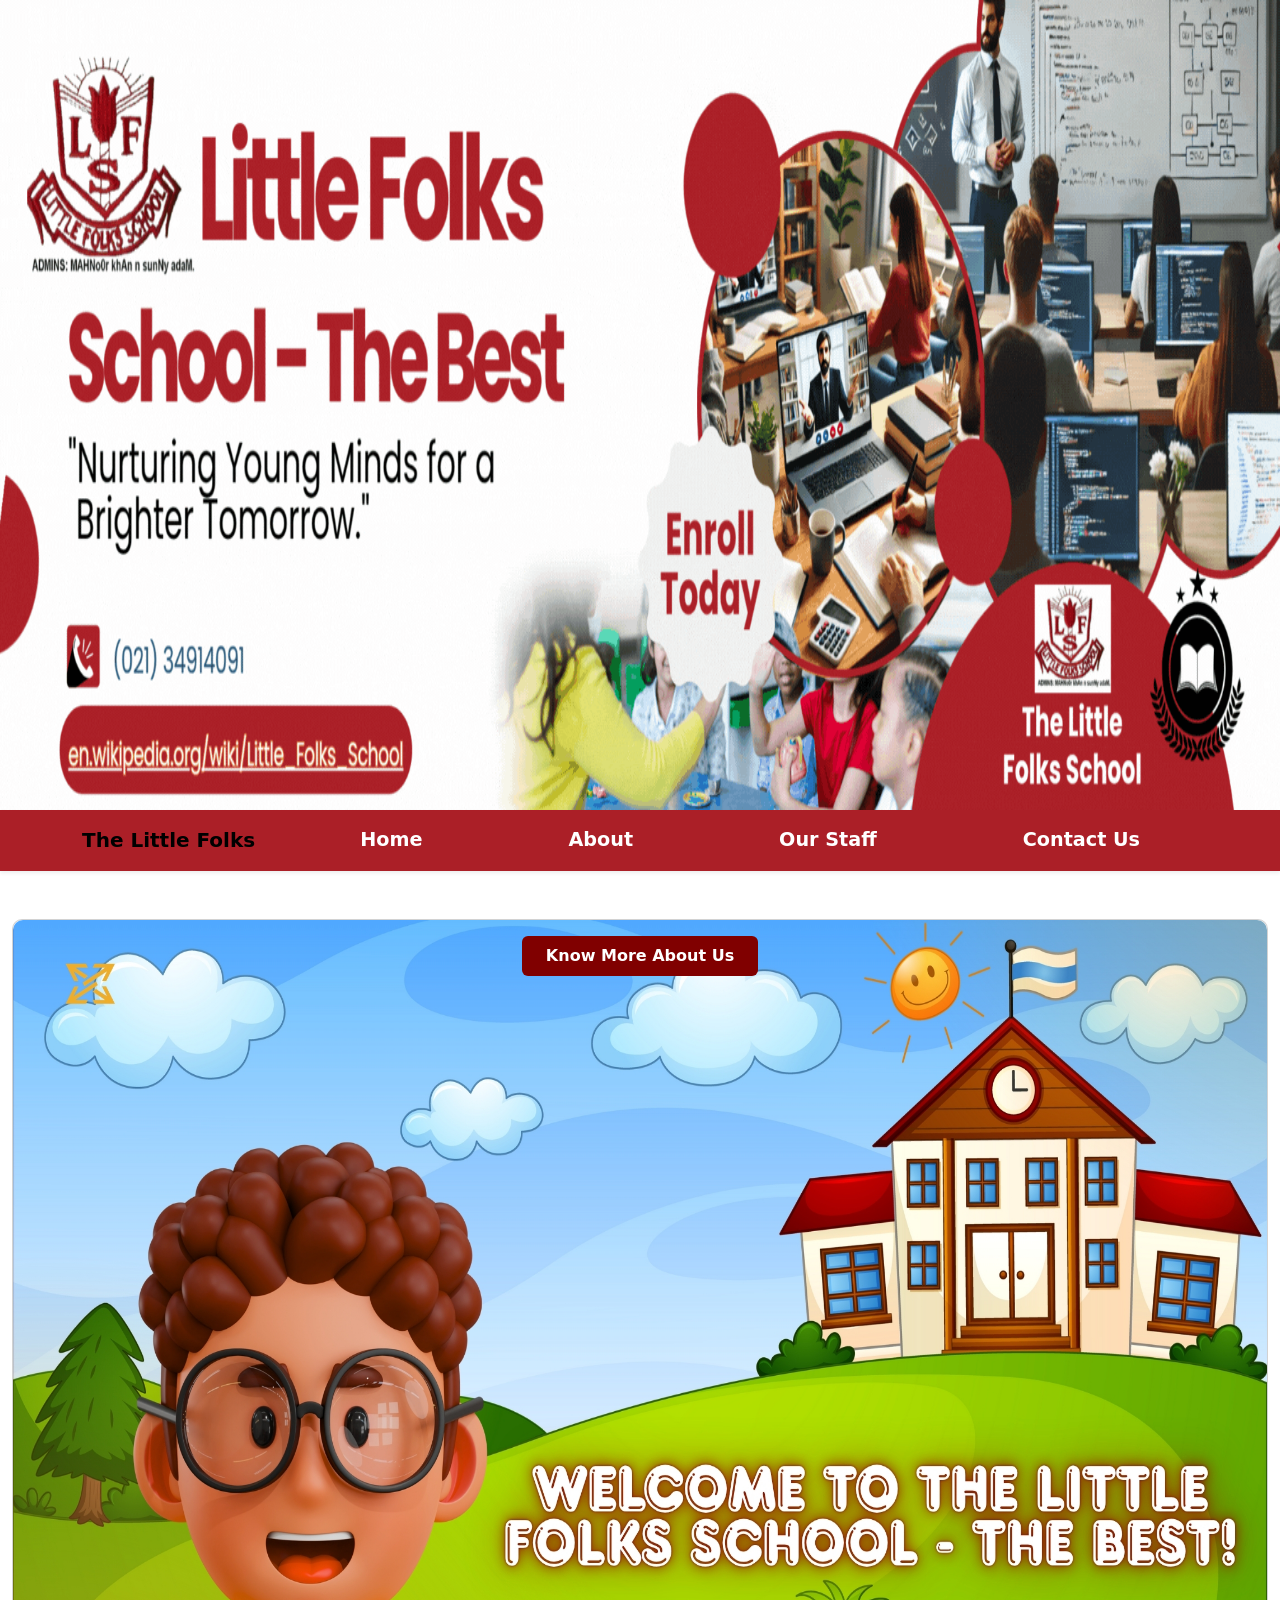
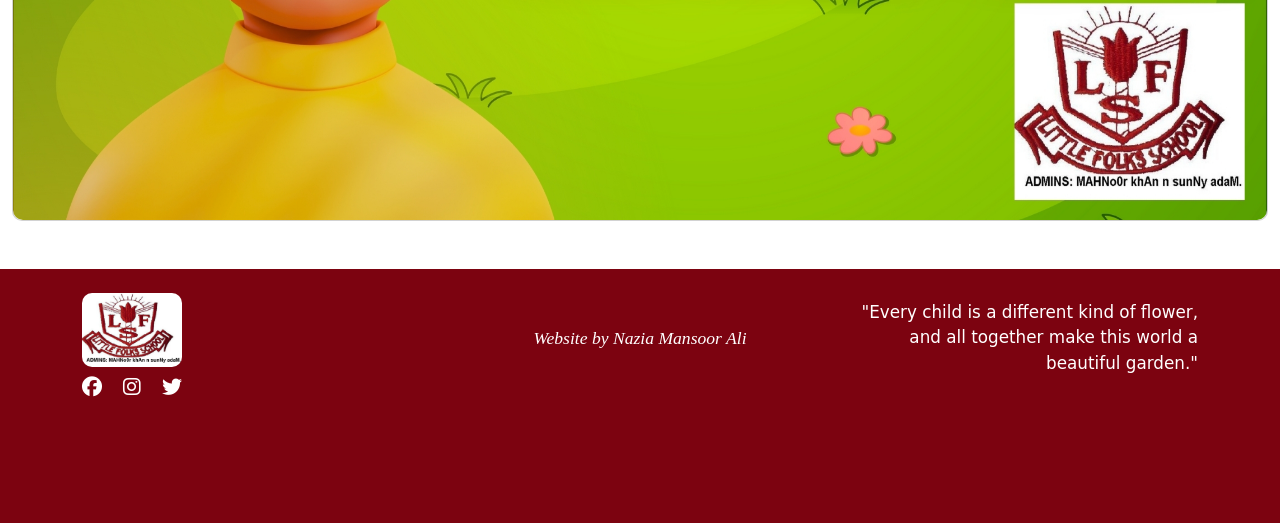
==== index.html @ ed58a2f9 "Add files via upload" ====
<!DOCTYPE html>
<html lang="en">

<head>
    <meta charset="UTF-8">
    <meta name="viewport" content="width=device-width, initial-scale=1">
    <title>The Little Folks School</title>
    <link href="https://cdn.jsdelivr.net/npm/bootstrap@5.3.0/dist/css/bootstrap.min.css" rel="stylesheet">
    <link rel="stylesheet" href="style.css">
    <link rel="icon" href="assets/logo2.jpg" type="image/x-icon">
    <link rel="stylesheet" href="https://cdnjs.cloudflare.com/ajax/libs/font-awesome/6.4.0/css/all.min.css">


</head>

<body>
        <div class="header-image" >
            <img src="assets/header sectin.gif" alt="School Header" class="gif-header">
        </div>


    <nav class="navbar navbar-expand-lg navbar-light shadow-sm" style="background-color: #ab1f27;">
        <div class="container">
            <a class="navbar-brand fw-bold" href="#">The Little Folks</a>
            <button class="navbar-toggler" type="button" data-bs-toggle="collapse" data-bs-target="#navbarNav"
                aria-controls="navbarNav" aria-expanded="false" aria-label="Toggle navigation">
                <span class="navbar-toggler-icon"></span>
            </button>

            <div class="collapse navbar-collapse justify-content-end" id="navbarNav">
                <ul class="navbar-nav">
                    <li class="nav-item ">
                        <a class="nav-link fw-bold" aria-current="page" href="index.html">Home</a>
                    </li>
                    <li class="nav-item">
                        <a class="nav-link fw-bold tecxt-bg-white" href="about.html">About</a>
                    </li>
                    <li class="nav-item">
                        <a class="nav-link fw-bold" href="staff.html">Our Staff</a>
                    </li>
                    <li class="nav-item">
                        <a class="nav-link fw-bold" href="contact.html">Contact Us</a>
                    </li>
                </ul>
            </div>
        </div>
    </nav>

   
<div class="container-fluid my-5" style="height:100%;">
  <div class="card text-white" style="border-radius: 10px;">
    <img src="assets/section 2.jpg" class="card-img" alt="School Poster" style="height: 100vh; object-cover; width: 100%; border-radius: 10px;">
    
    <div class="card-img-overlay d-flex flex-column justify-content-between align-items-center text-center">
      <div class="mb-5">
        <a href="about.html" class="btn btn-maroon px-4 py-2 fw-bold">Know More About Us</a>
      </div>
    </div>
  </div>
</div>

<footer class="text-white py-4" style="background-color:#7c0310">
  <div class="container">
    <div class="row text-center text-lg-start align-items-center">

     
      <div class="col-lg-4 mb-3 mb-lg-0 d-flex flex-column align-items-center align-items-lg-start">
        <img src="assets/logo2.jpg" alt="School Logo" style="width: 100px; border-radius:10px;" class="mb-2">
        <div>
          <a href="#" class="text-white me-3"><i class="fab fa-facebook fa-lg"></i></a>
          <a href="#" class="text-white me-3"><i class="fab fa-instagram fa-lg"></i></a>
          <a href="#" class="text-white"><i class="fab fa-twitter fa-lg"></i></a>
        </div>
      </div>

   
      <div class="col-lg-4 mb-3 mb-lg-0 text-center">
        <p class="fst-italic" style="font-family: 'Georgia', serif; font-size: 1.1rem;">
          Website by Nazia Mansoor Ali
        </p>
      </div>

     
      <div class="col-lg-4 text-center text-lg-end">
        <p class="fw-light" style="font-size: 1.05rem;">
          "Every child is a different kind of flower, and all together make this world a beautiful garden."
        </p>
      </div>
      
    </div>
  </div>

  <div class="butterfly-container">
  <img src="assets/butterflies 3.gif" alt="Butterfly" class="butterfly">
</div>

</footer>



    <script src="https://cdn.jsdelivr.net/npm/bootstrap@5.3.0/dist/js/bootstrap.bundle.min.js"></script>
</body>

</html>
---- style.css ----
body {
    margin: 0;
    padding: 0;
    overflow-x: hidden; 
  }

  .gif-header {
    width: 100%;
    height: 90vh;
    display: block; 
  }

  .overlay-text {
    position: absolute;
    top: 40%;
    left: 50%;
    transform: translate(-50%, -50%);
    color: white;
    text-shadow: 2px 2px 6px black;
    text-align: center;
    padding: 0 1rem; 
    width: 100%;
    max-width: 100%;
    box-sizing: border-box;
  }

  .overlay-text h1 {
    font-size: 3rem;
    font-weight: bold;
  }

  .overlay-text p {
    font-size: 1.3rem;
  }

  .nav-item {    
    display: inline-block;
    margin: 0px 50px;
    color: white;
    text-decoration: none;
    font-size: 1rem;
  }
.navbar-nav {
  display: flex;
  justify-content: flex-start; /* Start from left */
  align-items: center;
  list-style: none;
  padding: 0;
  margin: 0;
  gap: 30px; /* Use this instead of margin in .nav-item a */
}

.nav-item a {
  color: white;
  text-decoration: none;
  font-size: 1.2rem;
  transition: background-color 0.3s ease, color 0.3s ease;
}
.nav-item a:hover {
        background-color: rgba(255, 255, 255, 0.2);
        color: #fff;
    }

.btn-maroon {
  background-color: maroon;
  color: white;
  border: none;
  transition: 0.3s ease;
}

.btn-maroon:hover {
  background-color: white;
  color: maroon;
  border: 1px solid maroon;
}

.butterfly-container {
  position: relative;
  width: 100%;
  height: 100px;
  overflow: hidden;
}

.butterfly {
  position: absolute;
  left: -100px;
  top: 10px;
  width: 80px;
  animation: flyAcross 10s linear infinite;
}

@keyframes flyAcross {
  0% {
    transform: translateX(0) rotate(0deg);
  }
  50% {
    transform: translateX(50vw) translateY(-20px) rotate(15deg);
  }
  100% {
    transform: translateX(100vw) rotate(0deg);
  }
}


  @media (max-width: 768px) {
    .overlay-text h1 {
      font-size: 2rem;
    }

    .overlay-text p {
      font-size: 1rem;
    }
  }
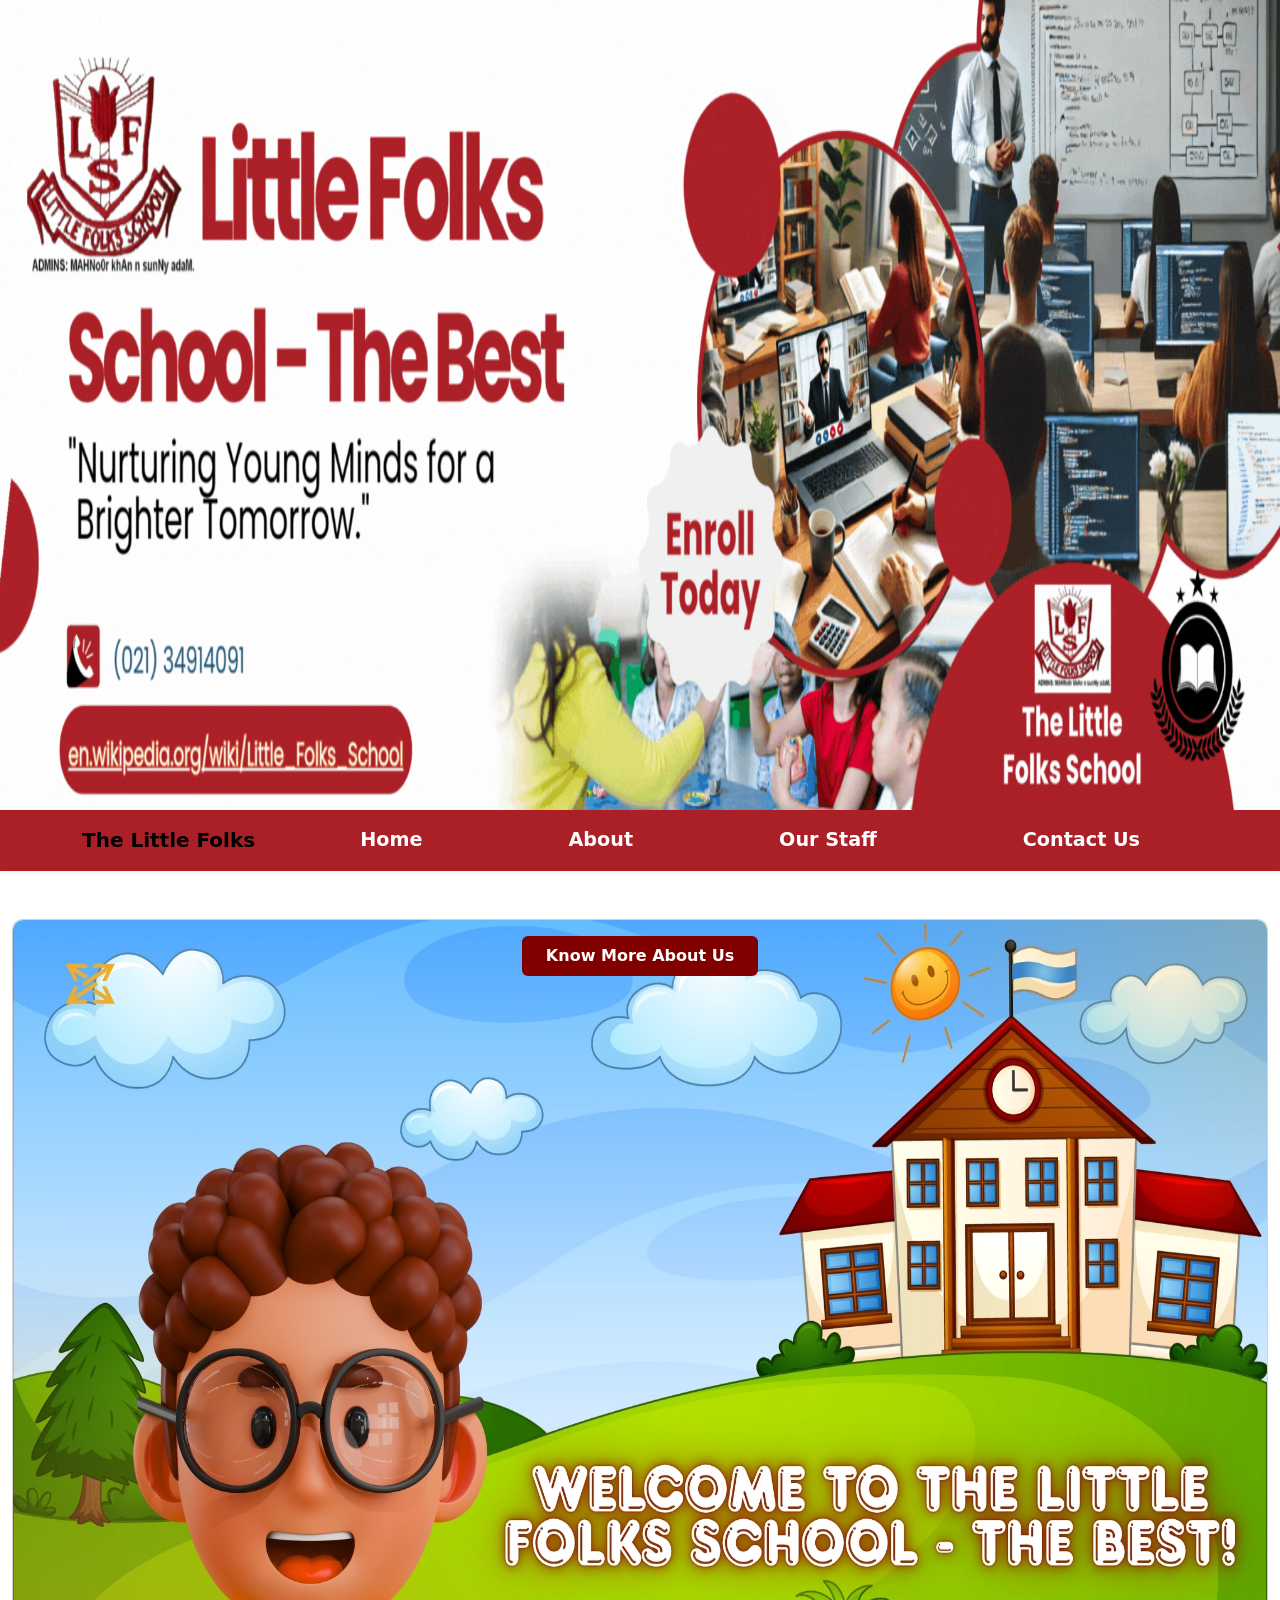
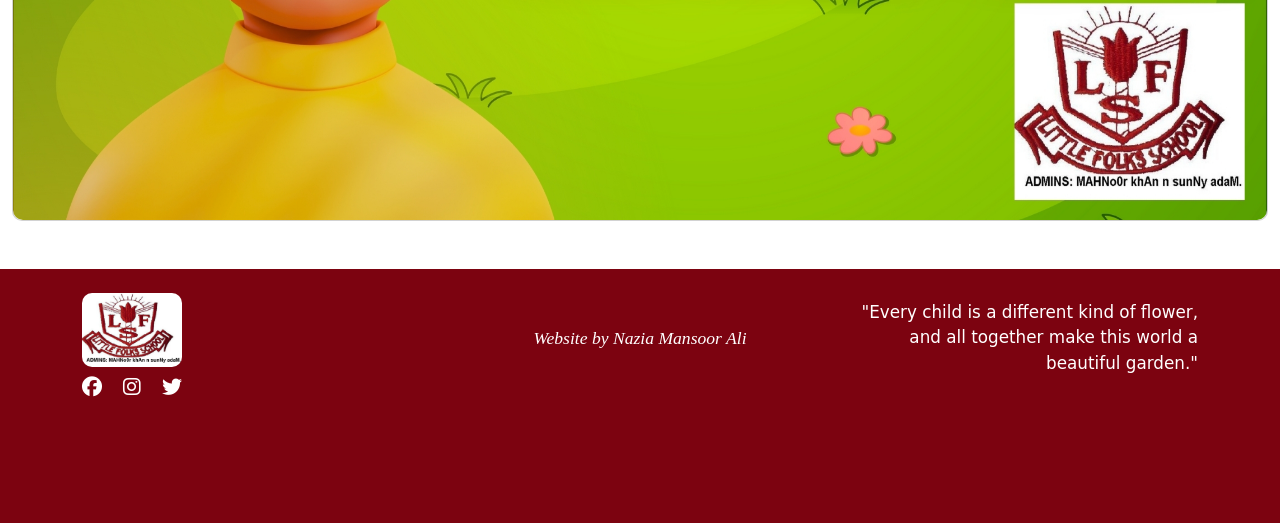
==== commit 94c3b81c: "Update index.html" ====
--- a/index.html
+++ b/index.html
@@ -101,4 +101,4 @@
     <script src="https://cdn.jsdelivr.net/npm/bootstrap@5.3.0/dist/js/bootstrap.bundle.min.js"></script>
 </body>
 
-</html>+</html>
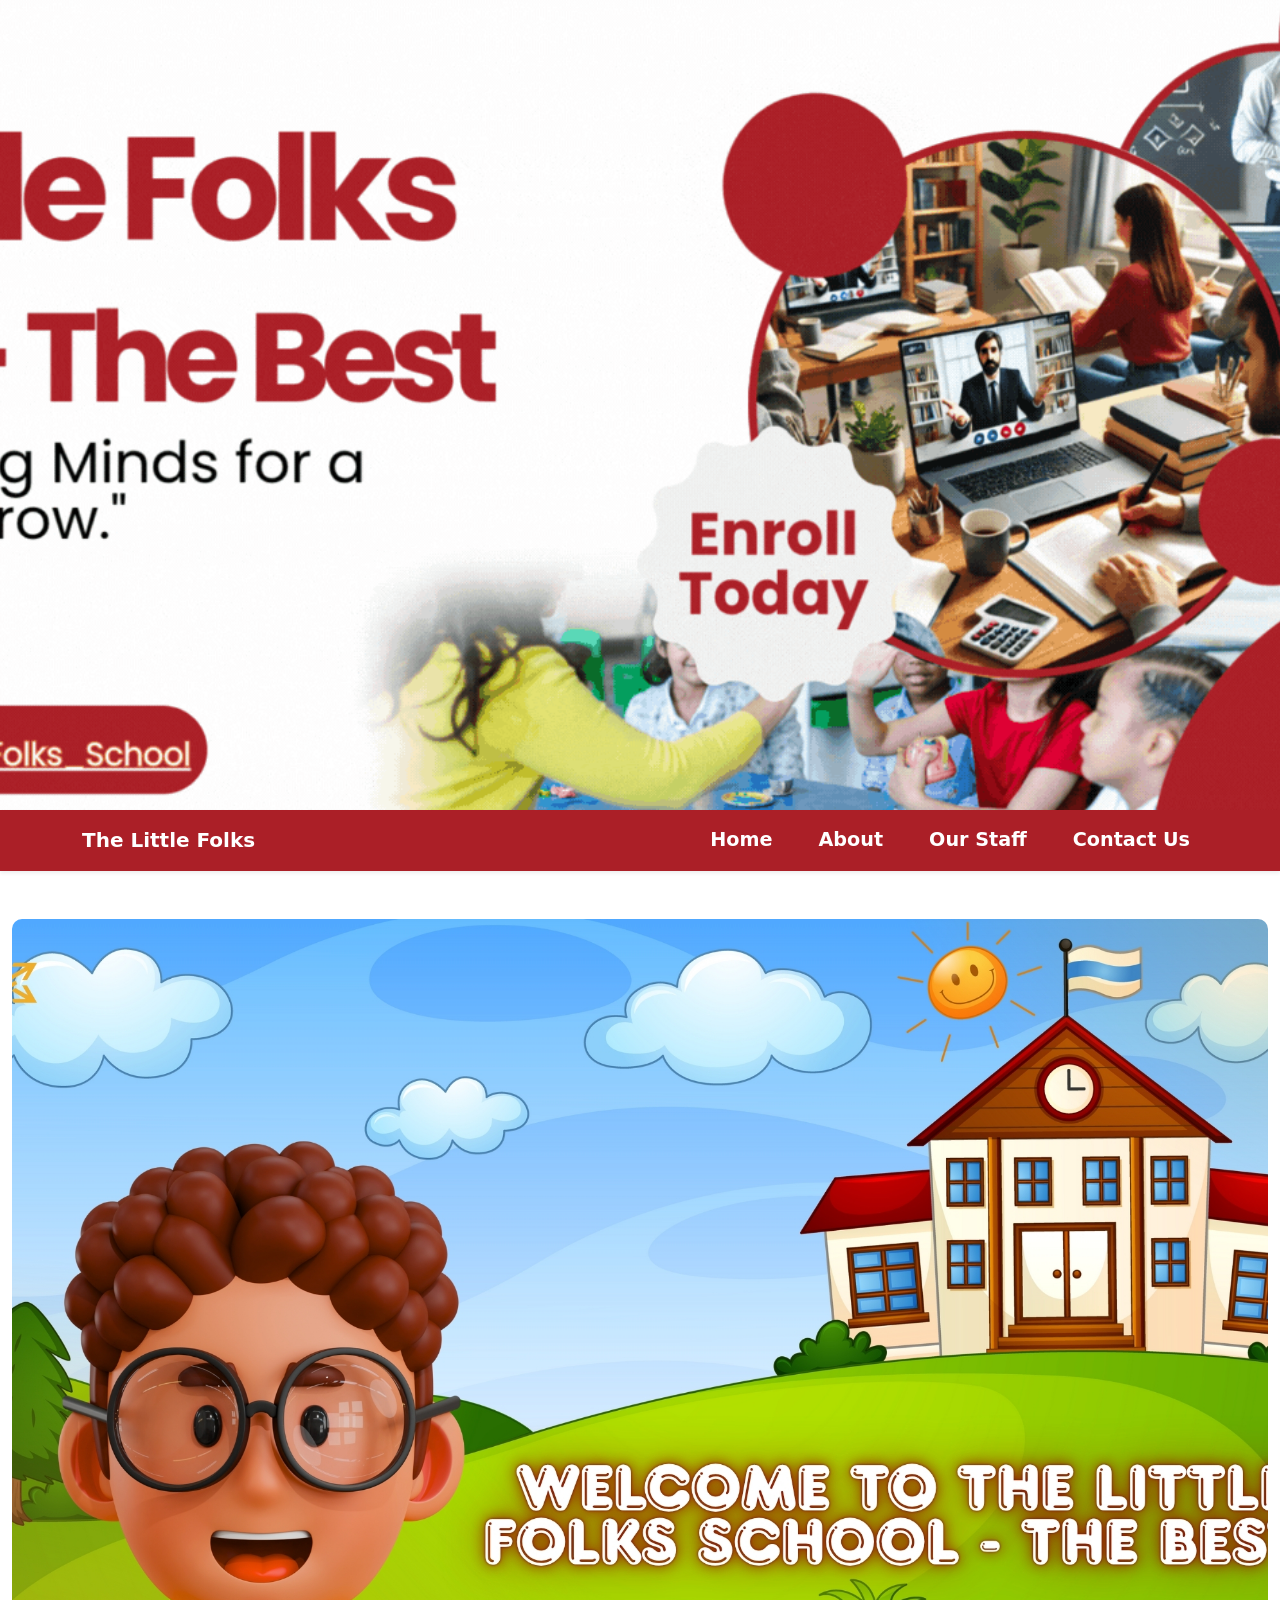
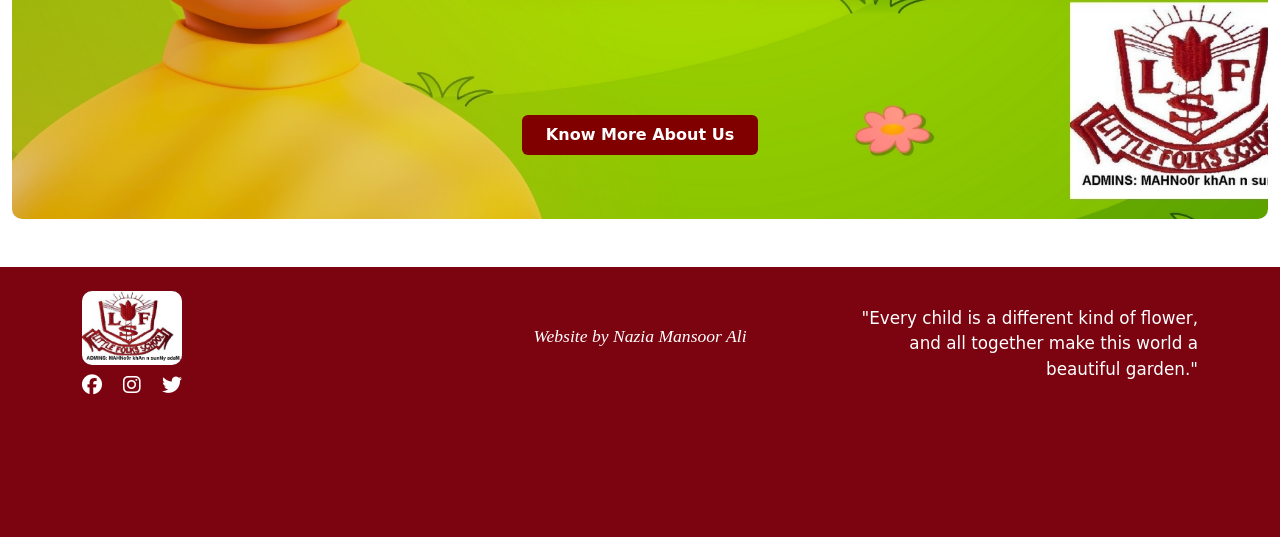
==== commit eb8f086c: "Update index.html" ====
--- a/index.html
+++ b/index.html
@@ -2,103 +2,86 @@
 <html lang="en">
 
 <head>
-    <meta charset="UTF-8">
-    <meta name="viewport" content="width=device-width, initial-scale=1">
-    <title>The Little Folks School</title>
-    <link href="https://cdn.jsdelivr.net/npm/bootstrap@5.3.0/dist/css/bootstrap.min.css" rel="stylesheet">
-    <link rel="stylesheet" href="style.css">
-    <link rel="icon" href="assets/logo2.jpg" type="image/x-icon">
-    <link rel="stylesheet" href="https://cdnjs.cloudflare.com/ajax/libs/font-awesome/6.4.0/css/all.min.css">
-
-
+  <meta charset="UTF-8">
+  <meta name="viewport" content="width=device-width, initial-scale=1">
+  <title>The Little Folks School</title>
+  <link href="https://cdn.jsdelivr.net/npm/bootstrap@5.3.0/dist/css/bootstrap.min.css" rel="stylesheet">
+  <link rel="stylesheet" href="https://cdnjs.cloudflare.com/ajax/libs/font-awesome/6.4.0/css/all.min.css">
+  <link rel="icon" href="assets/logo2.jpg" type="image/x-icon">
+  <link rel="stylesheet" href="style.css">
 </head>
 
 <body>
-        <div class="header-image" >
-            <img src="assets/header sectin.gif" alt="School Header" class="gif-header">
-        </div>
+  <div class="header-image">
+    <img src="assets/header sectin.gif" alt="School Header" class="gif-header">
+  </div>
 
+  <nav class="navbar navbar-expand-lg navbar-light shadow-sm" style="background-color: #ab1f27;">
+    <div class="container">
+      <a class="navbar-brand fw-bold text-white" href="#">The Little Folks</a>
+      <button class="navbar-toggler" type="button" data-bs-toggle="collapse" data-bs-target="#navbarNav"
+        aria-controls="navbarNav" aria-expanded="false" aria-label="Toggle navigation">
+        <span class="navbar-toggler-icon"></span>
+      </button>
 
-    <nav class="navbar navbar-expand-lg navbar-light shadow-sm" style="background-color: #ab1f27;">
-        <div class="container">
-            <a class="navbar-brand fw-bold" href="#">The Little Folks</a>
-            <button class="navbar-toggler" type="button" data-bs-toggle="collapse" data-bs-target="#navbarNav"
-                aria-controls="navbarNav" aria-expanded="false" aria-label="Toggle navigation">
-                <span class="navbar-toggler-icon"></span>
-            </button>
+      <div class="collapse navbar-collapse justify-content-end" id="navbarNav">
+        <ul class="navbar-nav">
+          <li class="nav-item">
+            <a class="nav-link fw-bold" href="index.html">Home</a>
+          </li>
+          <li class="nav-item">
+            <a class="nav-link fw-bold" href="about.html">About</a>
+          </li>
+          <li class="nav-item">
+            <a class="nav-link fw-bold" href="staff.html">Our Staff</a>
+          </li>
+          <li class="nav-item">
+            <a class="nav-link fw-bold" href="contact.html">Contact Us</a>
+          </li>
+        </ul>
+      </div>
+    </div>
+  </nav>
 
-            <div class="collapse navbar-collapse justify-content-end" id="navbarNav">
-                <ul class="navbar-nav">
-                    <li class="nav-item ">
-                        <a class="nav-link fw-bold" aria-current="page" href="index.html">Home</a>
-                    </li>
-                    <li class="nav-item">
-                        <a class="nav-link fw-bold tecxt-bg-white" href="about.html">About</a>
-                    </li>
-                    <li class="nav-item">
-                        <a class="nav-link fw-bold" href="staff.html">Our Staff</a>
-                    </li>
-                    <li class="nav-item">
-                        <a class="nav-link fw-bold" href="contact.html">Contact Us</a>
-                    </li>
-                </ul>
-            </div>
-        </div>
-    </nav>
-
-   
-<div class="container-fluid my-5" style="height:100%;">
-  <div class="card text-white" style="border-radius: 10px;">
-    <img src="assets/section 2.jpg" class="card-img" alt="School Poster" style="height: 100vh; object-cover; width: 100%; border-radius: 10px;">
-    
-    <div class="card-img-overlay d-flex flex-column justify-content-between align-items-center text-center">
-      <div class="mb-5">
-        <a href="about.html" class="btn btn-maroon px-4 py-2 fw-bold">Know More About Us</a>
+  <div class="container-fluid my-5">
+    <div class="card text-white border-0">
+      <img src="assets/section 2.jpg" class="card-img" alt="School Poster"
+        style="height: 100vh; object-fit: cover; width: 100%; border-radius: 10px;">
+      <div class="card-img-overlay d-flex flex-column justify-content-end align-items-center text-center">
+        <a href="about.html" class="btn btn-maroon px-4 py-2 fw-bold mb-5">Know More About Us</a>
       </div>
     </div>
   </div>
-</div>
 
-<footer class="text-white py-4" style="background-color:#7c0310">
-  <div class="container">
-    <div class="row text-center text-lg-start align-items-center">
-
-     
-      <div class="col-lg-4 mb-3 mb-lg-0 d-flex flex-column align-items-center align-items-lg-start">
-        <img src="assets/logo2.jpg" alt="School Logo" style="width: 100px; border-radius:10px;" class="mb-2">
-        <div>
-          <a href="#" class="text-white me-3"><i class="fab fa-facebook fa-lg"></i></a>
-          <a href="#" class="text-white me-3"><i class="fab fa-instagram fa-lg"></i></a>
-          <a href="#" class="text-white"><i class="fab fa-twitter fa-lg"></i></a>
+  <footer class="text-white py-4" style="background-color:#7c0310">
+    <div class="container">
+      <div class="row text-center text-lg-start align-items-center">
+        <div class="col-lg-4 mb-3 d-flex flex-column align-items-center align-items-lg-start">
+          <img src="assets/logo2.jpg" alt="School Logo" style="width: 100px; border-radius:10px;" class="mb-2">
+          <div>
+            <a href="#" class="text-white me-3"><i class="fab fa-facebook fa-lg"></i></a>
+            <a href="#" class="text-white me-3"><i class="fab fa-instagram fa-lg"></i></a>
+            <a href="#" class="text-white"><i class="fab fa-twitter fa-lg"></i></a>
+          </div>
+        </div>
+        <div class="col-lg-4 mb-3 text-center">
+          <p class="fst-italic" style="font-family: 'Georgia', serif; font-size: 1.1rem;">
+            Website by Nazia Mansoor Ali
+          </p>
+        </div>
+        <div class="col-lg-4 text-center text-lg-end">
+          <p class="fw-light" style="font-size: 1.05rem;">
+            "Every child is a different kind of flower, and all together make this world a beautiful garden."
+          </p>
         </div>
       </div>
+    </div>
+    <div class="butterfly-container">
+      <img src="assets/butterflies 3.gif" alt="Butterfly" class="butterfly">
+    </div>
+  </footer>
 
-   
-      <div class="col-lg-4 mb-3 mb-lg-0 text-center">
-        <p class="fst-italic" style="font-family: 'Georgia', serif; font-size: 1.1rem;">
-          Website by Nazia Mansoor Ali
-        </p>
-      </div>
-
-     
-      <div class="col-lg-4 text-center text-lg-end">
-        <p class="fw-light" style="font-size: 1.05rem;">
-          "Every child is a different kind of flower, and all together make this world a beautiful garden."
-        </p>
-      </div>
-      
-    </div>
-  </div>
-
-  <div class="butterfly-container">
-  <img src="assets/butterflies 3.gif" alt="Butterfly" class="butterfly">
-</div>
-
-</footer>
-
-
-
-    <script src="https://cdn.jsdelivr.net/npm/bootstrap@5.3.0/dist/js/bootstrap.bundle.min.js"></script>
+  <script src="https://cdn.jsdelivr.net/npm/bootstrap@5.3.0/dist/js/bootstrap.bundle.min.js"></script>
 </body>
 
 </html>
--- a/style.css
+++ b/style.css
@@ -1,115 +1,119 @@
-
-  body {
-    margin: 0;
-    padding: 0;
-    overflow-x: hidden; 
-  }
-
-  .gif-header {
-    width: 100%;
-    height: 90vh;
-    display: block; 
-  }
-
-  .overlay-text {
-    position: absolute;
-    top: 40%;
-    left: 50%;
-    transform: translate(-50%, -50%);
-    color: white;
-    text-shadow: 2px 2px 6px black;
-    text-align: center;
-    padding: 0 1rem; 
-    width: 100%;
-    max-width: 100%;
-    box-sizing: border-box;
-  }
-
-  .overlay-text h1 {
-    font-size: 3rem;
-    font-weight: bold;
-  }
-
-  .overlay-text p {
-    font-size: 1.3rem;
-  }
-
-  .nav-item {    
-    display: inline-block;
-    margin: 0px 50px;
-    color: white;
-    text-decoration: none;
-    font-size: 1rem;
-  }
-.navbar-nav {
-  display: flex;
-  justify-content: flex-start; /* Start from left */
-  align-items: center;
-  list-style: none;
-  padding: 0;
-  margin: 0;
-  gap: 30px; /* Use this instead of margin in .nav-item a */
-}
-
-.nav-item a {
-  color: white;
-  text-decoration: none;
-  font-size: 1.2rem;
-  transition: background-color 0.3s ease, color 0.3s ease;
-}
-.nav-item a:hover {
-        background-color: rgba(255, 255, 255, 0.2);
-        color: #fff;
+body {
+      margin: 0;
+      padding: 0;
+      overflow-x: hidden;
     }
 
-.btn-maroon {
-  background-color: maroon;
-  color: white;
-  border: none;
-  transition: 0.3s ease;
-}
-
-.btn-maroon:hover {
-  background-color: white;
-  color: maroon;
-  border: 1px solid maroon;
-}
-
-.butterfly-container {
-  position: relative;
-  width: 100%;
-  height: 100px;
-  overflow: hidden;
-}
-
-.butterfly {
-  position: absolute;
-  left: -100px;
-  top: 10px;
-  width: 80px;
-  animation: flyAcross 10s linear infinite;
-}
-
-@keyframes flyAcross {
-  0% {
-    transform: translateX(0) rotate(0deg);
-  }
-  50% {
-    transform: translateX(50vw) translateY(-20px) rotate(15deg);
-  }
-  100% {
-    transform: translateX(100vw) rotate(0deg);
-  }
-}
-
-
-  @media (max-width: 768px) {
-    .overlay-text h1 {
-      font-size: 2rem;
+    .gif-header {
+      width: 100%;
+      height: 90vh;
+      display: block;
+      object-fit: cover;
     }
 
-    .overlay-text p {
+    .nav-item {
+      display: inline-block;
+      color: white;
+      text-decoration: none;
       font-size: 1rem;
     }
-  }
 
+    .navbar-nav {
+      display: flex;
+      justify-content: flex-start;
+      align-items: center;
+      list-style: none;
+      padding: 0;
+      margin: 0;
+      gap: 30px;
+    }
+
+    .nav-item a {
+      color: white;
+      text-decoration: none;
+      font-size: 1.2rem;
+      transition: background-color 0.3s ease, color 0.3s ease;
+    }
+
+    .nav-item a:hover {
+      background-color: rgba(255, 255, 255, 0.2);
+      color: #fff;
+    }
+
+    .btn-maroon {
+      background-color: maroon;
+      color: white;
+      border: none;
+      transition: 0.3s ease;
+    }
+
+    .btn-maroon:hover {
+      background-color: white;
+      color: maroon;
+      border: 1px solid maroon;
+    }
+
+    .butterfly-container {
+      position: relative;
+      width: 100%;
+      height: 100px;
+      overflow: hidden;
+    }
+
+    .butterfly {
+      position: absolute;
+      left: -100px;
+      top: 10px;
+      width: 80px;
+      animation: flyAcross 10s linear infinite;
+    }
+
+    @keyframes flyAcross {
+      0% {
+        transform: translateX(0) rotate(0deg);
+      }
+
+      50% {
+        transform: translateX(50vw) translateY(-20px) rotate(15deg);
+      }
+
+      100% {
+        transform: translateX(100vw) rotate(0deg);
+      }
+    }
+
+    @media (max-width: 992px) {
+      .gif-header {
+        height: 60vh !important;
+      }
+
+      .card-img {
+        height: auto !important;
+      }
+
+      .navbar-nav {
+        gap: 10px;
+      }
+
+      .nav-item {
+        margin: 0;
+      }
+    }
+
+    @media (max-width: 576px) {
+      .gif-header {
+        height: 50vh !important;
+      }
+
+      footer p {
+        font-size: 0.9rem;
+      }
+
+      .btn-maroon {
+        padding: 0.5rem 1rem;
+      }
+
+      .footer .col-lg-4 {
+        text-align: center !important;
+      }
+    }
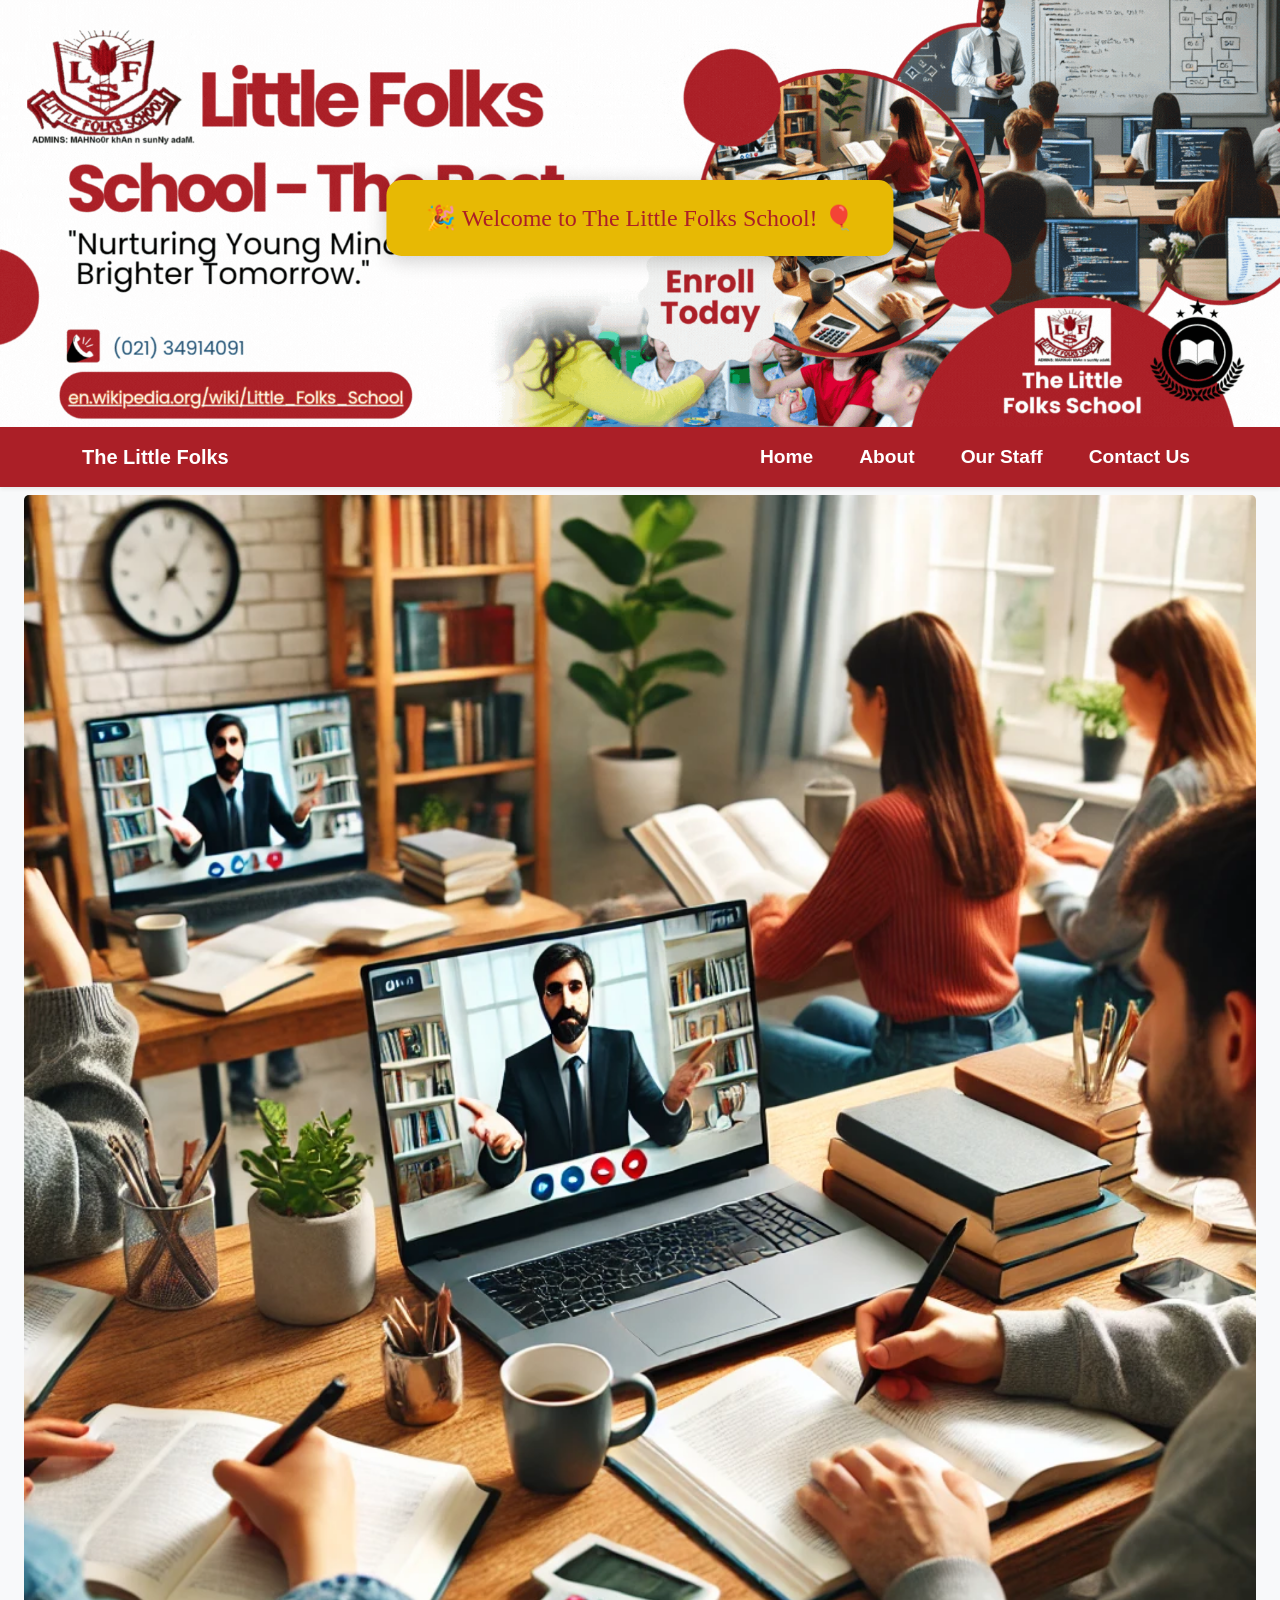
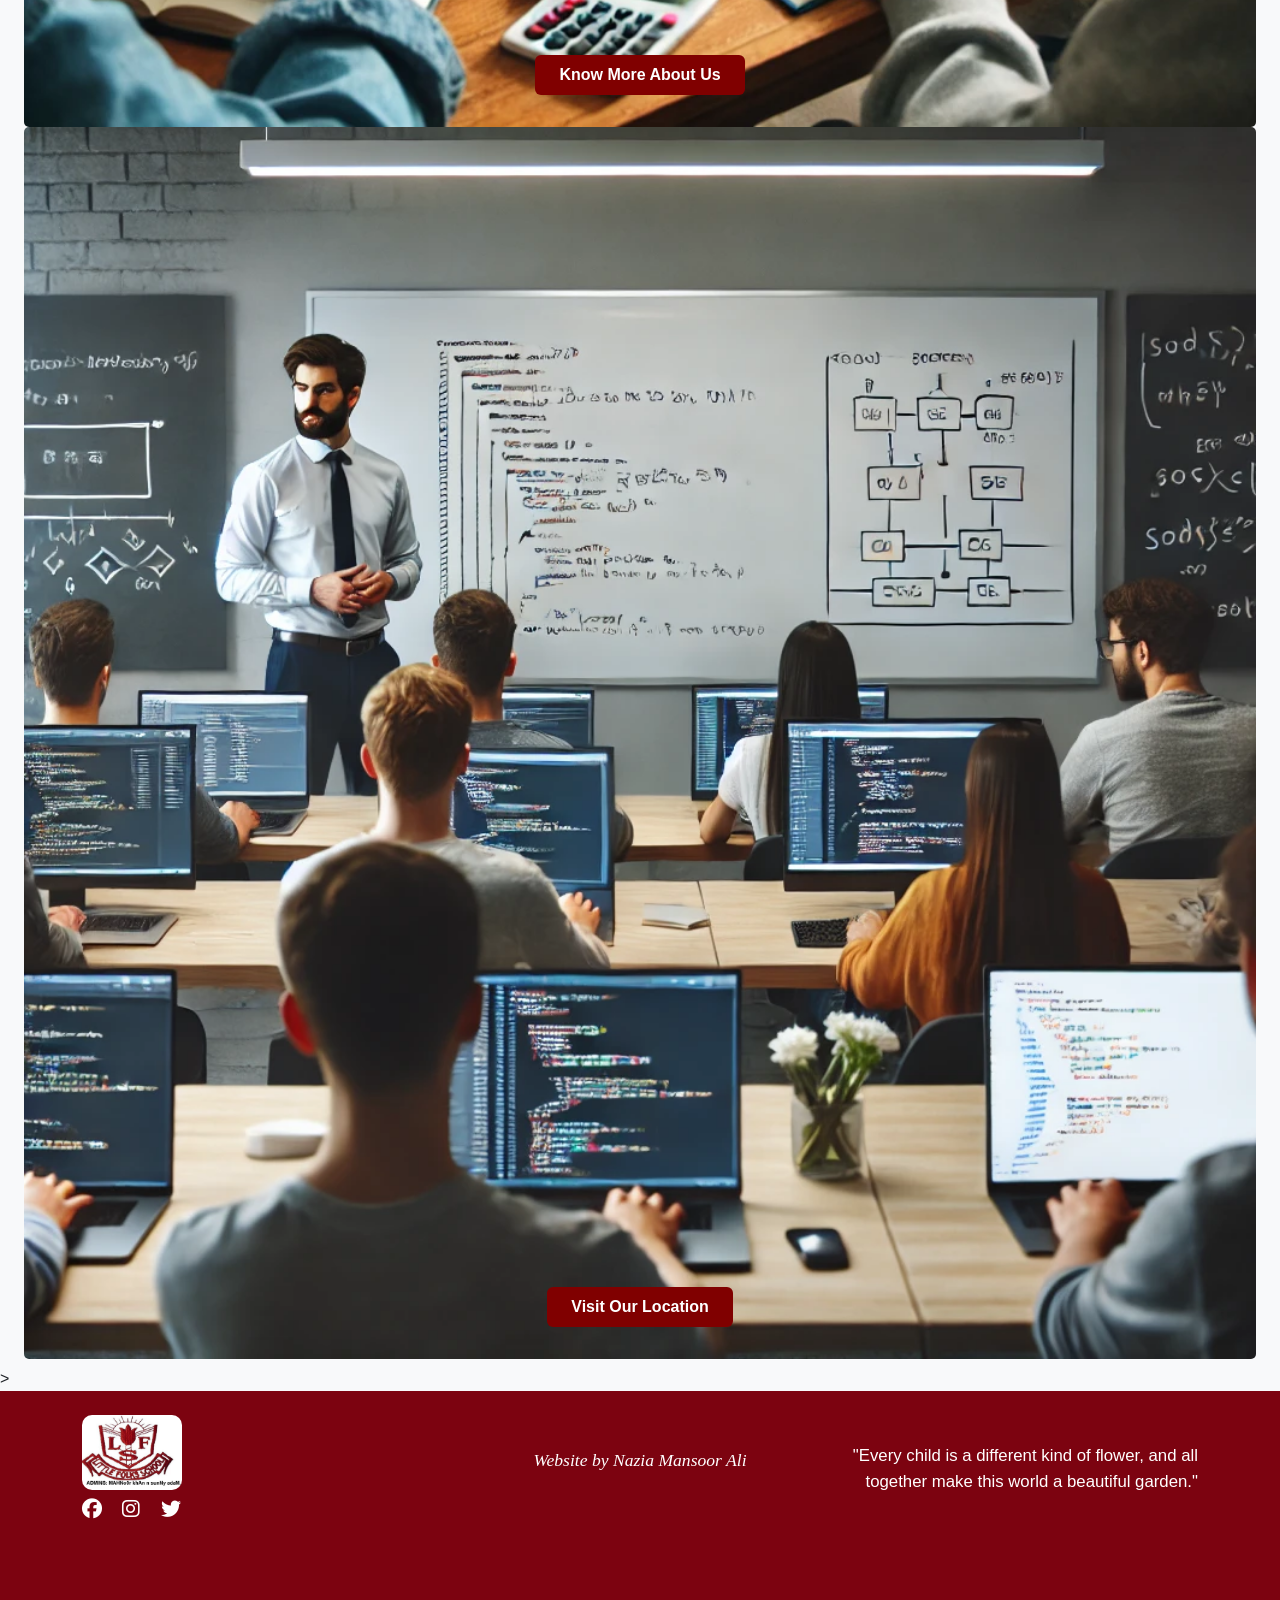
==== commit bb42851c: "Update index.html" ====
--- a/index.html
+++ b/index.html
@@ -12,9 +12,30 @@
 </head>
 
 <body>
+
+  <div id="welcomeBox" style="
+  position: fixed;
+  top: 20%;
+  left: 50%;
+  transform: translateX(-50%);
+  background:  #e7b904;
+  color: #ab1f27;
+  padding: 20px 40px;
+  border-radius: 15px;
+  box-shadow: 0 4px 20px rgba(0,0,0,0.2);
+  font-size: 1.5rem;
+  z-index: 9999;
+  font-family: 'Comic Sans MS', cursive;
+  display: none;
+">
+    🎉 Welcome to The Little Folks School! 🎈
+  </div>
+
+
   <div class="header-image">
     <img src="assets/header sectin.gif" alt="School Header" class="gif-header">
   </div>
+
 
   <nav class="navbar navbar-expand-lg navbar-light shadow-sm" style="background-color: #ab1f27;">
     <div class="container">
@@ -43,15 +64,23 @@
     </div>
   </nav>
 
-  <div class="container-fluid my-5">
+  <div class="container2 my-2 mx-4">
     <div class="card text-white border-0">
-      <img src="assets/section 2.jpg" class="card-img" alt="School Poster"
-        style="height: 100vh; object-fit: cover; width: 100%; border-radius: 10px;">
+      <img src="assets/online class.webp" class="card-img" alt="School Poster">
       <div class="card-img-overlay d-flex flex-column justify-content-end align-items-center text-center">
-        <a href="about.html" class="btn btn-maroon px-4 py-2 fw-bold mb-5">Know More About Us</a>
+        <a href="about.html" class="btn btn-maroon px-4 py-2 fw-bold mb-3">Know More About Us</a>
+      </div>
+    </div>
+    <div class="card text-white border-0">
+      <img src="assets/webdevelopment.webp" class="card-img" alt="School Poster">
+      <div class="card-img-overlay d-flex flex-column justify-content-end align-items-center text-center">
+        <a href="contact.html#map-location" class="btn btn-maroon px-4 py-2 fw-bold mb-3">
+          Visit Our Location
+        </a>
       </div>
     </div>
   </div>
+  >
 
   <footer class="text-white py-4" style="background-color:#7c0310">
     <div class="container">
@@ -81,6 +110,47 @@
     </div>
   </footer>
 
+  <script>
+    // Show welcome box with animation
+    window.addEventListener('load', function () {
+      const box = document.getElementById('welcomeBox');
+      box.style.display = 'block';
+      setTimeout(() => {
+        box.style.opacity = 1;
+        box.style.transition = 'opacity 2s ease';
+      }, 200);
+
+      // Hide after 4 seconds
+      setTimeout(() => {
+        box.style.opacity = 0;
+        setTimeout(() => box.style.display = 'none', 2000);
+      }, 4000);
+
+      // 🎊 Mini confetti effect
+      for (let i = 0; i < 30; i++) {
+        let confetti = document.createElement('div');
+        confetti.style.width = confetti.style.height = '10px';
+        confetti.style.backgroundColor = `hsl(${Math.random() * 360}, 100%, 70%)`;
+        confetti.style.position = 'fixed';
+        confetti.style.top = Math.random() * window.innerHeight + 'px';
+        confetti.style.left = Math.random() * window.innerWidth + 'px';
+        confetti.style.opacity = 1;
+        confetti.style.borderRadius = '50%';
+        confetti.style.zIndex = 9998;
+        document.body.appendChild(confetti);
+
+        setTimeout(() => {
+          confetti.style.transition = 'all 2s ease';
+          confetti.style.top = window.innerHeight + 'px';
+          confetti.style.opacity = 0;
+        }, 100);
+
+        setTimeout(() => confetti.remove(), 3000);
+      }
+    });
+  </script>
+
+
   <script src="https://cdn.jsdelivr.net/npm/bootstrap@5.3.0/dist/js/bootstrap.bundle.min.js"></script>
 </body>
 
--- a/style.css
+++ b/style.css
@@ -1,119 +1,119 @@
 body {
-      margin: 0;
-      padding: 0;
-      overflow-x: hidden;
-    }
+   font-family: 'Segoe UI', sans-serif;
+   background-color: #f8f9fa;
+ }
 
-    .gif-header {
-      width: 100%;
-      height: 90vh;
-      display: block;
-      object-fit: cover;
-    }
+ .gif-header {
+   width: 100%;
+   height: auto;
+   display: block;
+ }
 
-    .nav-item {
-      display: inline-block;
-      color: white;
-      text-decoration: none;
-      font-size: 1rem;
-    }
 
-    .navbar-nav {
-      display: flex;
-      justify-content: flex-start;
-      align-items: center;
-      list-style: none;
-      padding: 0;
-      margin: 0;
-      gap: 30px;
-    }
+ .nav-item {
+   display: inline-block;
+   color: white;
+   text-decoration: none;
+   font-size: 1rem;
+ }
 
-    .nav-item a {
-      color: white;
-      text-decoration: none;
-      font-size: 1.2rem;
-      transition: background-color 0.3s ease, color 0.3s ease;
-    }
+ .navbar-nav {
+   display: flex;
+   justify-content: flex-start;
+   align-items: center;
+   list-style: none;
+   padding: 0;
+   margin: 0;
+   gap: 30px;
+ }
 
-    .nav-item a:hover {
-      background-color: rgba(255, 255, 255, 0.2);
-      color: #fff;
-    }
+ .nav-item a {
+   color: white;
+   text-decoration: none;
+   font-size: 1.2rem;
+   transition: background-color 0.3s ease, color 0.3s ease;
+ }
 
-    .btn-maroon {
-      background-color: maroon;
-      color: white;
-      border: none;
-      transition: 0.3s ease;
-    }
+ .nav-item a:hover {
+   background-color: rgba(255, 255, 255, 0.2);
+   color: #fff;
+ }
 
-    .btn-maroon:hover {
-      background-color: white;
-      color: maroon;
-      border: 1px solid maroon;
-    }
+ .btn-maroon {
+   background-color: maroon;
+   color: white;
+   border: none;
+   transition: 0.3s ease;
+ }
 
-    .butterfly-container {
-      position: relative;
-      width: 100%;
-      height: 100px;
-      overflow: hidden;
-    }
+ .btn-maroon:hover {
+   background-color: white;
+   color: maroon;
+   border: 1px solid maroon;
+ }
 
-    .butterfly {
-      position: absolute;
-      left: -100px;
-      top: 10px;
-      width: 80px;
-      animation: flyAcross 10s linear infinite;
-    }
+ .butterfly-container {
+   position: relative;
+   width: 100%;
+   height: 100px;
+   overflow: hidden;
+ }
 
-    @keyframes flyAcross {
-      0% {
-        transform: translateX(0) rotate(0deg);
-      }
+ .butterfly {
+   position: absolute;
+   left: -100px;
+   top: 10px;
+   width: 80px;
+   animation: flyAcross 10s linear infinite;
+ }
 
-      50% {
-        transform: translateX(50vw) translateY(-20px) rotate(15deg);
-      }
+ @keyframes flyAcross {
+   0% {
+     transform: translateX(0) rotate(0deg);
+   }
 
-      100% {
-        transform: translateX(100vw) rotate(0deg);
-      }
-    }
+   50% {
+     transform: translateX(50vw) translateY(-20px) rotate(15deg);
+   }
 
-    @media (max-width: 992px) {
-      .gif-header {
-        height: 60vh !important;
-      }
+   100% {
+     transform: translateX(100vw) rotate(0deg);
+   }
+ }
 
-      .card-img {
-        height: auto !important;
-      }
+ @media (max-width: 992px) {
+   .gif-header {
+     height: 60vh !important;
+   }
 
-      .navbar-nav {
-        gap: 10px;
-      }
+   .card-img {
+     height: auto !important;
+   }
 
-      .nav-item {
-        margin: 0;
-      }
-    }
+   .navbar-nav {
+     gap: 10px;
+   }
 
-    @media (max-width: 576px) {
-      .gif-header {
-        height: 50vh !important;
-      }
+   .nav-item {
+     margin: 0;
+   }
+ }
 
-      footer p {
-        font-size: 0.9rem;
-      }
+ @media (max-width: 999px ) {
+   .gif-header {
+     height: auto !important;
+     width: 100% !important;
+   }
 
-      .btn-maroon {
-        padding: 0.5rem 1rem;
-      }
+   footer p {
+     font-size: 0.9rem;
+   }
 
-      .footer .col-lg-4 {
-        text-align: center !important;
-      }
-    }
+   .btn-maroon {
+     padding: 0.5rem 1rem;
+   }
+
+   .footer .col-lg-4 {
+     text-align: center !important;
+   }
+ }
